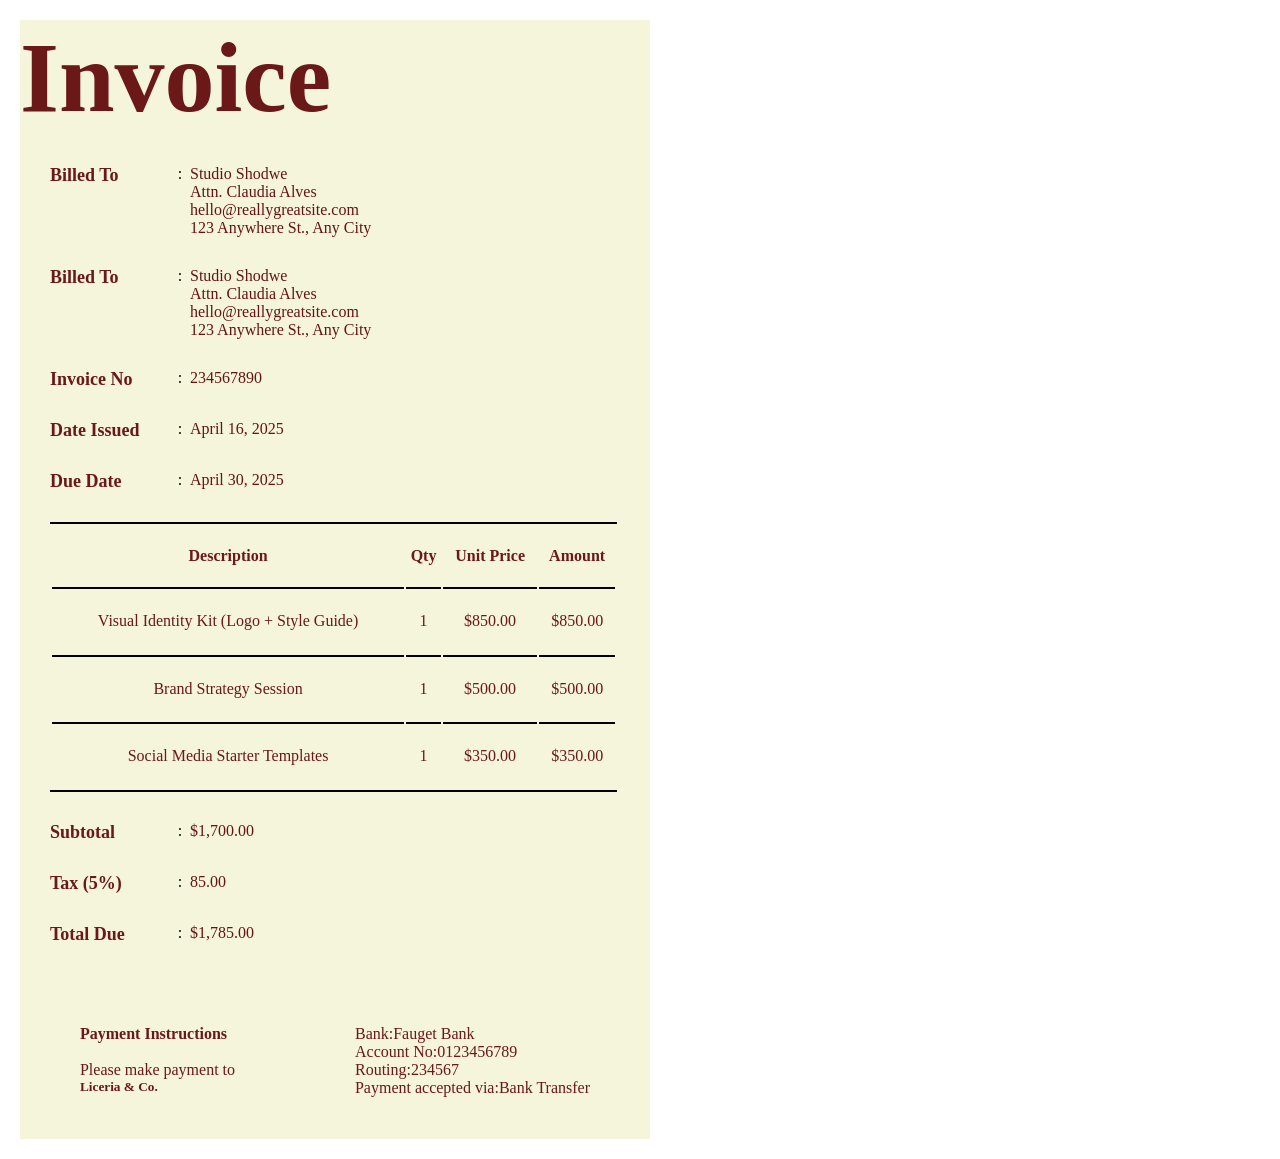
==== form.html @ 9502e74d "Update 2" ====
<!DOCTYPE html>
<html lang="en">

<head>
    <meta charset="UTF-8">
    <meta name="viewport" content="width=device-width, initial-scale=1.0">
    <title>Invoice</title>
    <link rel="stylesheet" href="form.css">
</head>

<body>
    <section class="sec">
        <div class="invoiceInfo">
        <h1>Invoice</h1>
        <div class="row">
            <div class="label">Billed To</div>
            <div class="colon">:</div>
            <div class="value">
                Studio Shodwe <br>
                Attn. Claudia Alves <br>
                hello@reallygreatsite.com <br>
                123 Anywhere St., Any City
            </div>
        </div>
        <div class="row">
            <div class="label">Billed To</div>
            <div class="colon">:</div>
            <div class="value">
                Studio Shodwe <br>
                Attn. Claudia Alves <br>
                hello@reallygreatsite.com <br>
                123 Anywhere St., Any City
            </div>
        </div>

        <div class="row">
            <div class="label">Invoice No</div>
            <div class="colon">:</div>
            <div class="value">234567890</div>
        </div>

        <div class="row">
            <div class="label">Date Issued</div>
            <div class="colon">:</div>
            <div class="value">April 16, 2025</div>
        </div>

        <div class="row">
            <div class="label">Due Date</div>
            <div class="colon">:</div>
            <div class="value">April 30, 2025</div>
        </div>
    </div>
    </div>
    <div class="description">
        <table>
            <tr>
                <th>Description</th>
                <th>Qty</th>
                <th>Unit Price</th>
                <th>Amount</th>

            </tr>
            <tr align="center">
                <td>Visual Identity Kit (Logo + Style Guide)</td>
                <td>1</td>
                <td>$850.00</td>
                <td>$850.00</td>
            </tr>
            <tr align="center">
                <td>Brand Strategy Session</td>
                <td>1</td>
                <td>$500.00</td>
                <td>$500.00</td>
            </tr>
            <tr align="center">
                <td>Social Media Starter Templates</td>
                <td>1</td>
                <td>$350.00</td>
                <td>$350.00</td>
            </tr>

        </table>
        <div class="row">
            <div class="label">Subtotal</div>
            <div class="colon">:</div>
            <div class="value">$1,700.00</div>
        </div>
        <div class="row">
            <div class="label">Tax (5%)</div>
            <div class="colon">:</div>
            <div class="value">85.00</div>
        </div>
        <div class="row">
            <div class="label">Total Due</div>
            <div class="colon">:</div>
            <div class="value">$1,785.00</div>
        </div>
    </div>
    <div class="lower-part">
        <div class="left">
            <h4>Payment Instructions</h4>
            <br>
            <p>Please make payment to</p>
            <h5>Liceria & Co.</h5>
        </div>
        <div class="right">
            <!-- <div class="row">
                <div class="label">Bank</div>
                <div class="colon">:</div>
                <div class="value">Fauget Bank</div>
            </div>
            <div class="row">
                <div class="label">Account No</div>
                <div class="colon">:</div>
                <div class="value">0123456789</div>
            </div>
            <div class="row">
                <div class="label">Routing</div>
                <div class="colon">:</div>
                <div class="value">234567</div>
            </div>
            <div class="row">
                <div class="label">Payment accepted via</div>
                <div class="colon">:</div>
                <div class="value">Bank Transfer</div>
            </div> -->
            <table>
                <td>
                    <tr>Bank</tr>
                    <tr>:</tr>
                    <tr>Fauget Bank</tr>
                </td>
                <br>
                <td>
                    <tr>Account No</tr>
                    <tr>:</tr>
                    <tr>0123456789</tr>
                </td>
                <br>
                <td>
                    <tr>Routing</tr>
                    <tr>:</tr>
                    <tr>234567</tr>
                </td>
                <br>
                <td>
                    <tr>Payment accepted via</tr>
                    <tr>:</tr>
                    <tr>Bank Transfer</tr>
                </td>
            </table>
        </div>
    </div>
    </section>
</body>

</html>
---- form.css ----
*{
    margin: 0px;
    padding: 0px;
    
}
/* .invoice{
    background-color: beige;
} */
body{
   
    width: 70vh;
    /* border: 2px solid black; */
    padding: 20px; 
}
.sec{
    background-color: beige;
}
h1{
    font-size: 100px;
    font-weight: 600;
    color:rgb(107, 24, 24);
}
.row{
    display: grid;
    grid-template-columns: 120px 20px 1fr;
    margin-bottom: 10px;
    align-items: start;
    margin: 30px;
}
.label{
    font-size: 18px;
    font-weight: bold;
    color: rgb(107, 24, 24);
}

.colon{
    text-align: center;
}

.value{
    color: rgb(100, 20, 20);
}
.description table{
   border-top: 2px solid black;
   border-bottom:2px solid black;
    height: 30vh;
    width: 90%;
    margin: 30px;
    color: rgb(107, 24, 24);
}
td{
    border-top: 2px solid black;
     
}

.lower-part{
    display: flex;
    align-items:start;
    justify-content: space-around;
    padding-top: 50px;
    color: rgb(107, 24, 24);
    /* border: 2px solid black; */
}
.left{
    display: flex;
    align-items: start;
    justify-content: start;
    flex-direction: column;
}
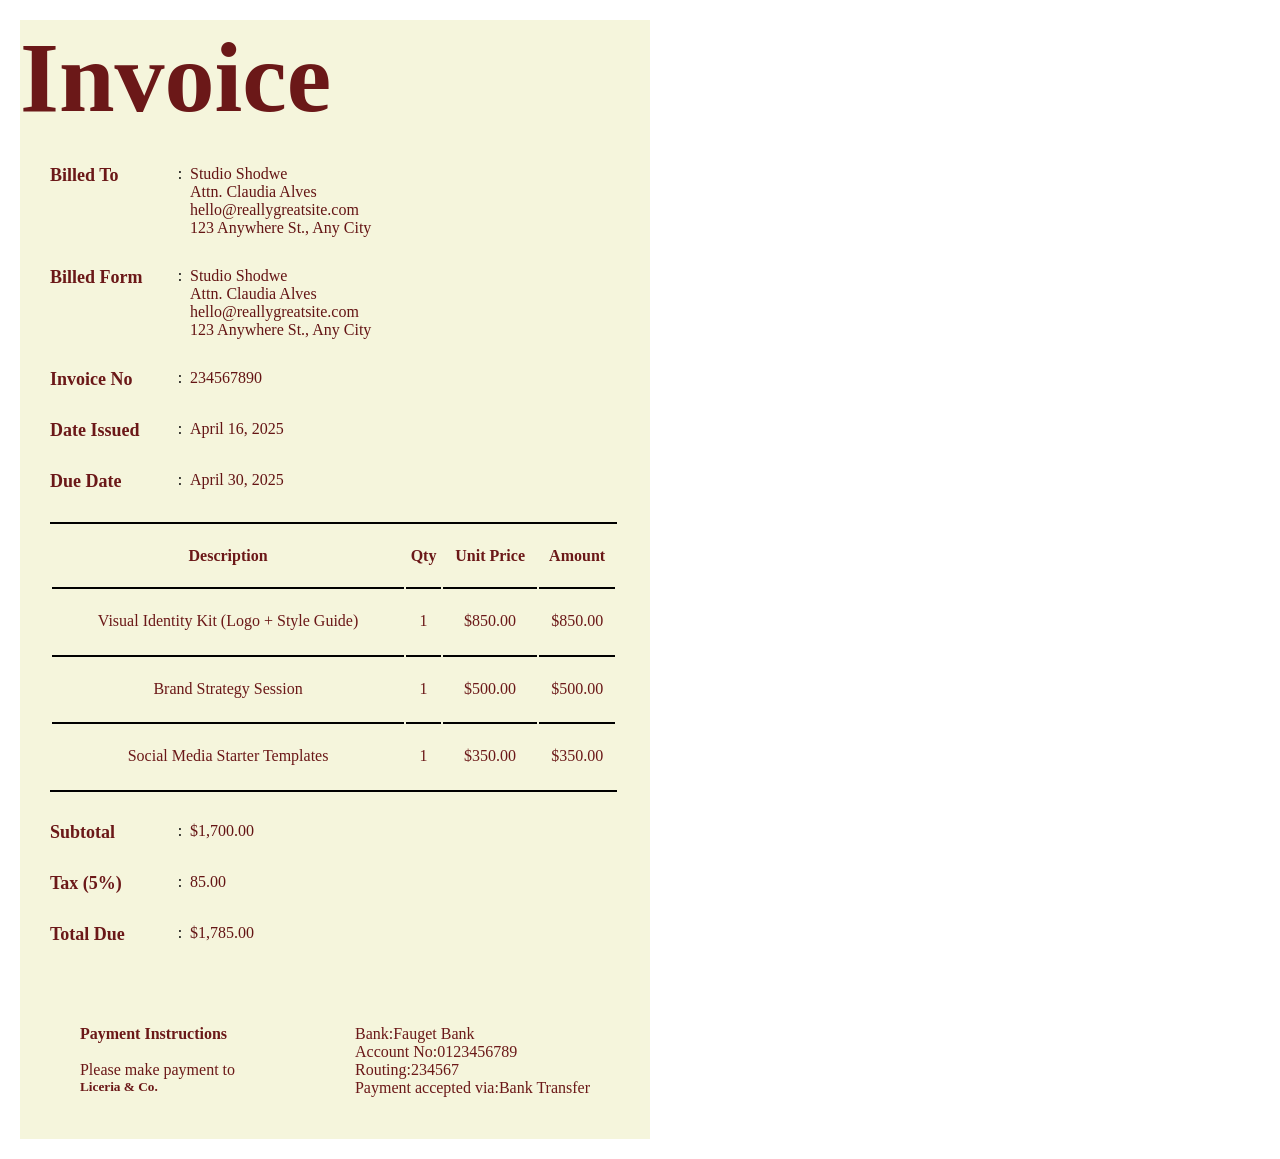
==== commit a86d5cfd: "Update-3" ====
--- a/form.html
+++ b/form.html
@@ -23,7 +23,7 @@
             </div>
         </div>
         <div class="row">
-            <div class="label">Billed To</div>
+            <div class="label">Billed Form</div>
             <div class="colon">:</div>
             <div class="value">
                 Studio Shodwe <br>
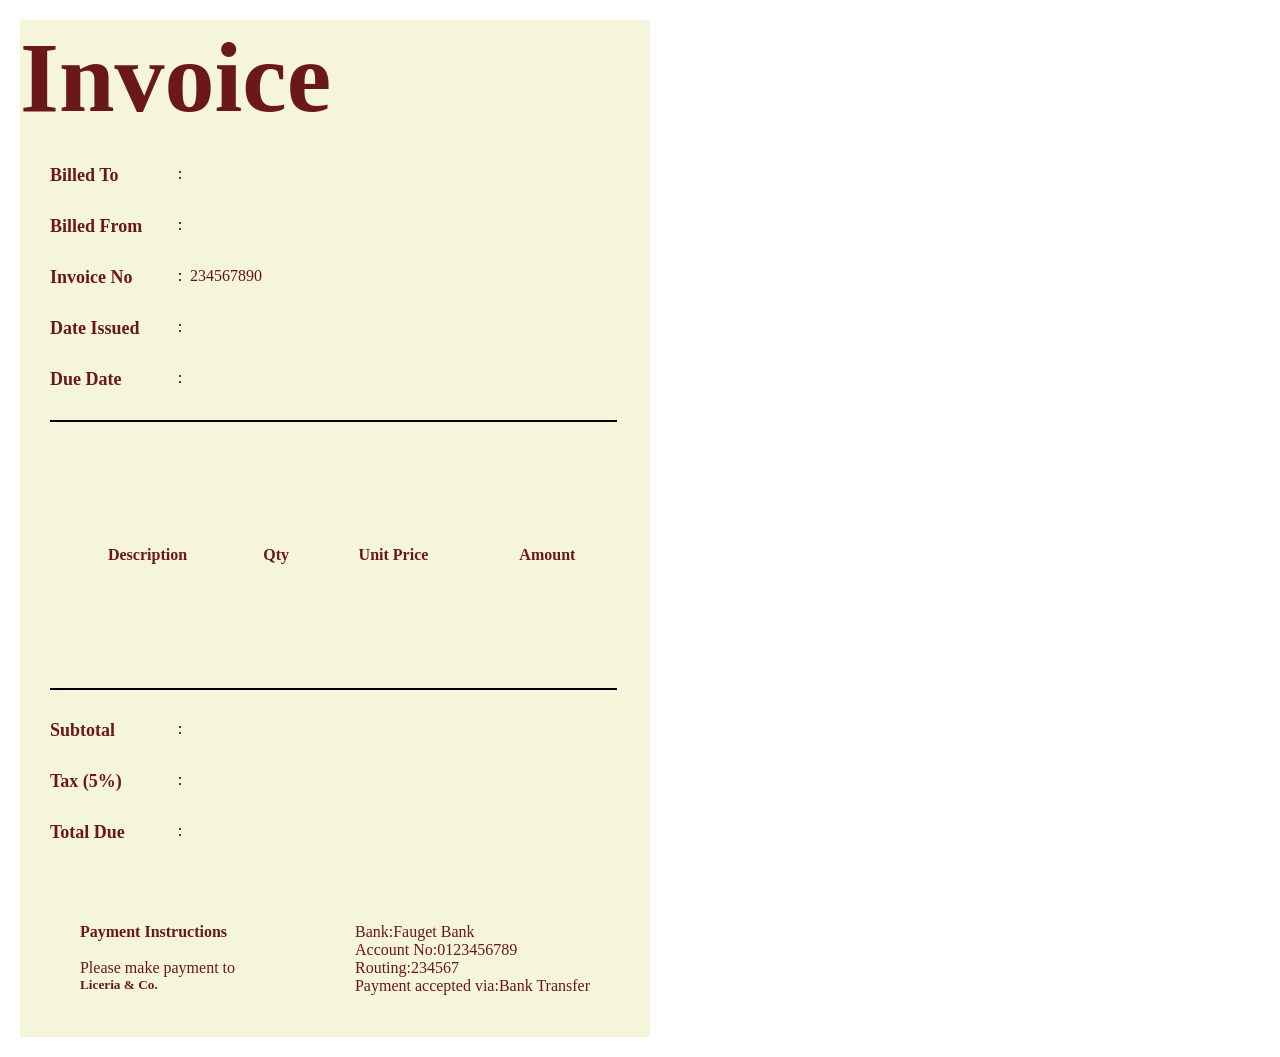
==== commit c7b38474: "Update5" ====
--- a/form.html
+++ b/form.html
@@ -11,148 +11,95 @@
 <body>
     <section class="sec">
         <div class="invoiceInfo">
-        <h1>Invoice</h1>
-        <div class="row">
-            <div class="label">Billed To</div>
-            <div class="colon">:</div>
-            <div class="value">
-                Studio Shodwe <br>
-                Attn. Claudia Alves <br>
-                hello@reallygreatsite.com <br>
-                123 Anywhere St., Any City
+            <h1>Invoice</h1>
+
+            <div class="row">
+                <div class="label">Billed To</div>
+                <div class="colon">:</div>
+                <div class="value">
+                    <p id="showClientName"></p>
+                    <p id="showClientEmail"></p>
+                    <p id="showToStreet"></p>
+                    <p id="showToCity"></p>
+                </div>
             </div>
-        </div>
-        <div class="row">
-            <div class="label">Billed Form</div>
-            <div class="colon">:</div>
-            <div class="value">
-                Studio Shodwe <br>
-                Attn. Claudia Alves <br>
-                hello@reallygreatsite.com <br>
-                123 Anywhere St., Any City
+
+            <div class="row">
+                <div class="label">Billed From</div>
+                <div class="colon">:</div>
+                <div class="value">
+                    <p id="showFromStreet"></p>
+                    <p id="showFromCity"></p>
+                </div>
+            </div>
+
+            <div class="row">
+                <div class="label">Invoice No</div>
+                <div class="colon">:</div>
+                <div class="value">234567890</div>
+            </div>
+
+            <div class="row">
+                <div class="label">Date Issued</div>
+                <div class="colon">:</div>
+                <div class="value" id="showDate"></div>
+            </div>
+
+            <div class="row">
+                <div class="label">Due Date</div>
+                <div class="colon">:</div>
+                <div class="value" id="showPaymentTerms"></div>
             </div>
         </div>
 
-        <div class="row">
-            <div class="label">Invoice No</div>
-            <div class="colon">:</div>
-            <div class="value">234567890</div>
+        <div class="description">
+            <table id="itemTable">
+                <tr>
+                    <th>Description</th>
+                    <th>Qty</th>
+                    <th>Unit Price</th>
+                    <th>Amount</th>
+                </tr>
+            </table>
+
+            <div class="row">
+                <div class="label">Subtotal</div>
+                <div class="colon">:</div>
+                <div class="value" id="showSubtotal"></div>
+            </div>
+            <div class="row">
+                <div class="label">Tax (5%)</div>
+                <div class="colon">:</div>
+                <div class="value" id="showTax"></div>
+            </div>
+            <div class="row">
+                <div class="label">Total Due</div>
+                <div class="colon">:</div>
+                <div class="value" id="showTotal"></div>
+            </div>
         </div>
 
-        <div class="row">
-            <div class="label">Date Issued</div>
-            <div class="colon">:</div>
-            <div class="value">April 16, 2025</div>
+        <div class="lower-part">
+            <div class="left">
+                <h4>Payment Instructions</h4>
+                <br>
+                <p>Please make payment to</p>
+                <h5>Liceria & Co.</h5>
+            </div>
+            <div class="right">
+                <table>
+                    <td><tr>Bank</tr><tr>:</tr><tr>Fauget Bank</tr></td>
+                    <br>
+                    <td><tr>Account No</tr><tr>:</tr><tr>0123456789</tr></td>
+                    <br>
+                    <td><tr>Routing</tr><tr>:</tr><tr>234567</tr></td>
+                    <br>
+                    <td><tr>Payment accepted via</tr><tr>:</tr><tr>Bank Transfer</tr></td>
+                </table>
+            </div>
         </div>
-
-        <div class="row">
-            <div class="label">Due Date</div>
-            <div class="colon">:</div>
-            <div class="value">April 30, 2025</div>
-        </div>
-    </div>
-    </div>
-    <div class="description">
-        <table>
-            <tr>
-                <th>Description</th>
-                <th>Qty</th>
-                <th>Unit Price</th>
-                <th>Amount</th>
-
-            </tr>
-            <tr align="center">
-                <td>Visual Identity Kit (Logo + Style Guide)</td>
-                <td>1</td>
-                <td>$850.00</td>
-                <td>$850.00</td>
-            </tr>
-            <tr align="center">
-                <td>Brand Strategy Session</td>
-                <td>1</td>
-                <td>$500.00</td>
-                <td>$500.00</td>
-            </tr>
-            <tr align="center">
-                <td>Social Media Starter Templates</td>
-                <td>1</td>
-                <td>$350.00</td>
-                <td>$350.00</td>
-            </tr>
-
-        </table>
-        <div class="row">
-            <div class="label">Subtotal</div>
-            <div class="colon">:</div>
-            <div class="value">$1,700.00</div>
-        </div>
-        <div class="row">
-            <div class="label">Tax (5%)</div>
-            <div class="colon">:</div>
-            <div class="value">85.00</div>
-        </div>
-        <div class="row">
-            <div class="label">Total Due</div>
-            <div class="colon">:</div>
-            <div class="value">$1,785.00</div>
-        </div>
-    </div>
-    <div class="lower-part">
-        <div class="left">
-            <h4>Payment Instructions</h4>
-            <br>
-            <p>Please make payment to</p>
-            <h5>Liceria & Co.</h5>
-        </div>
-        <div class="right">
-            <!-- <div class="row">
-                <div class="label">Bank</div>
-                <div class="colon">:</div>
-                <div class="value">Fauget Bank</div>
-            </div>
-            <div class="row">
-                <div class="label">Account No</div>
-                <div class="colon">:</div>
-                <div class="value">0123456789</div>
-            </div>
-            <div class="row">
-                <div class="label">Routing</div>
-                <div class="colon">:</div>
-                <div class="value">234567</div>
-            </div>
-            <div class="row">
-                <div class="label">Payment accepted via</div>
-                <div class="colon">:</div>
-                <div class="value">Bank Transfer</div>
-            </div> -->
-            <table>
-                <td>
-                    <tr>Bank</tr>
-                    <tr>:</tr>
-                    <tr>Fauget Bank</tr>
-                </td>
-                <br>
-                <td>
-                    <tr>Account No</tr>
-                    <tr>:</tr>
-                    <tr>0123456789</tr>
-                </td>
-                <br>
-                <td>
-                    <tr>Routing</tr>
-                    <tr>:</tr>
-                    <tr>234567</tr>
-                </td>
-                <br>
-                <td>
-                    <tr>Payment accepted via</tr>
-                    <tr>:</tr>
-                    <tr>Bank Transfer</tr>
-                </td>
-            </table>
-        </div>
-    </div>
     </section>
+    <script src="form.js"></script>
 </body>
 
 </html>
